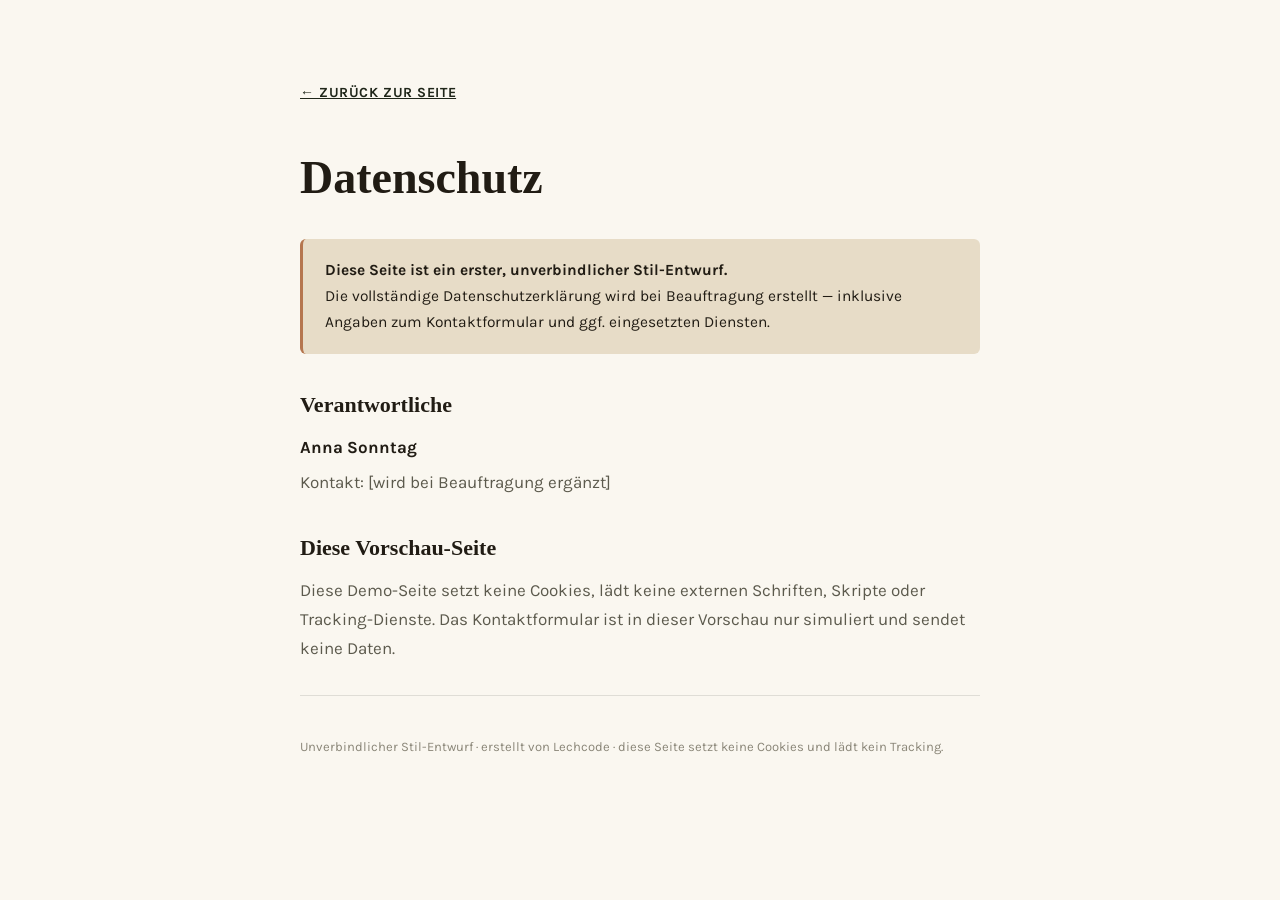
==== datenschutz.html @ 52b2d62b "Erster Stil-Entwurf Anna Sonntag" ====
<!doctype html>
<html lang="de">
<head>
<meta charset="utf-8">
<meta name="viewport" content="width=device-width, initial-scale=1">
<meta name="robots" content="noindex, nofollow">
<title>Datenschutz · Anna Sonntag</title>
<link rel="icon" href="data:image/svg+xml,%3Csvg xmlns='http://www.w3.org/2000/svg' viewBox='0 0 100 100'%3E%3Ccircle cx='50' cy='50' r='46' fill='%232b3326'/%3E%3Ccircle cx='40' cy='50' r='22' fill='%23e7dcc7'/%3E%3Ccircle cx='50' cy='50' r='22' fill='%232b3326'/%3E%3C/svg%3E">
<link rel="stylesheet" href="assets/fonts.css">
<link rel="stylesheet" href="assets/legal.css">
</head>
<body>
<main class="wrap">
<a class="back" href="index.html">← zurück zur Seite</a>
<h1>Datenschutz</h1>

<div class="note">
<b>Diese Seite ist ein erster, unverbindlicher Stil-Entwurf.</b><br>
Die vollständige Datenschutzerklärung wird bei Beauftragung erstellt — inklusive Angaben zum Kontaktformular und ggf. eingesetzten Diensten.
</div>

<h2>Verantwortliche</h2>
<p class="kv"><b>Anna Sonntag</b></p>
<p class="kv">Kontakt: [wird bei Beauftragung ergänzt]</p>

<h2>Diese Vorschau-Seite</h2>
<p>Diese Demo-Seite setzt keine Cookies, lädt keine externen Schriften, Skripte oder Tracking-Dienste. Das Kontaktformular ist in dieser Vorschau nur simuliert und sendet keine Daten.</p>

<hr>
<footer>Unverbindlicher Stil-Entwurf · erstellt von Lechcode · diese Seite setzt keine Cookies und lädt kein Tracking.</footer>
</main>
</body>
</html>
---- assets/fonts.css ----
/* Lechcode — lokale Schriften für Anna Sonntag. Keine externen Requests (DSGVO). */
@font-face{font-family:'Fraunces';font-style:normal;font-weight:600;font-display:swap;src:url('fonts/fraunces-600.woff2') format('woff2')}
@font-face{font-family:'Fraunces';font-style:italic;font-weight:400;font-display:swap;src:url('fonts/fraunces-italic.woff2') format('woff2')}
@font-face{font-family:'Karla';font-style:normal;font-weight:400;font-display:swap;src:url('fonts/karla-regular.woff2') format('woff2')}
@font-face{font-family:'Karla';font-style:normal;font-weight:700;font-display:swap;src:url('fonts/karla-700.woff2') format('woff2')}
/* Fallback-Metriken gegen CLS (übernommen von stephanie-diehl, gleiche Fontpaarung) */
@font-face{font-family:'Fraunces Fallback';src:local('Georgia');size-adjust:108.6%;ascent-override:92%;descent-override:24%}
@font-face{font-family:'Karla Fallback';src:local('Arial');size-adjust:100%}
---- assets/legal.css ----
*{margin:0;padding:0;box-sizing:border-box}
:root{--linen:#faf7f0;--ink:#211c14;--ink-soft:#5c5a4d;--moss:#2b3326;--moss-deep:#1f2619;--clay:#b5764f;--line:rgba(43,51,38,.13);--serif:'Fraunces','Fraunces Fallback',Georgia,serif;--sans:'Karla','Karla Fallback',Arial,sans-serif}
body{background:var(--linen);color:var(--ink);font-family:var(--sans);line-height:1.7;font-size:17px}
.wrap{max-width:760px;margin:0 auto;padding:clamp(28px,6vw,80px) clamp(20px,5vw,40px)}
a{color:var(--moss-deep)}
.back{font-size:14px;font-weight:700;letter-spacing:.04em;text-transform:uppercase;display:inline-block;margin-bottom:34px}
h1{font-family:var(--serif);font-weight:600;font-size:clamp(30px,5vw,46px);margin-bottom:8px}
h2{font-family:var(--serif);font-weight:600;font-size:22px;margin:32px 0 10px}
p{margin-bottom:14px;color:var(--ink-soft)}
.note{background:#e7dcc7;border-left:3px solid var(--clay);border-radius:6px;padding:18px 22px;margin:22px 0;color:var(--ink);font-size:15.5px}
.kv{margin-bottom:6px}.kv b{color:var(--ink)}
hr{border:none;border-top:1px solid var(--line);margin:32px 0}
footer{font-size:13px;color:#8a8678;margin-top:40px}
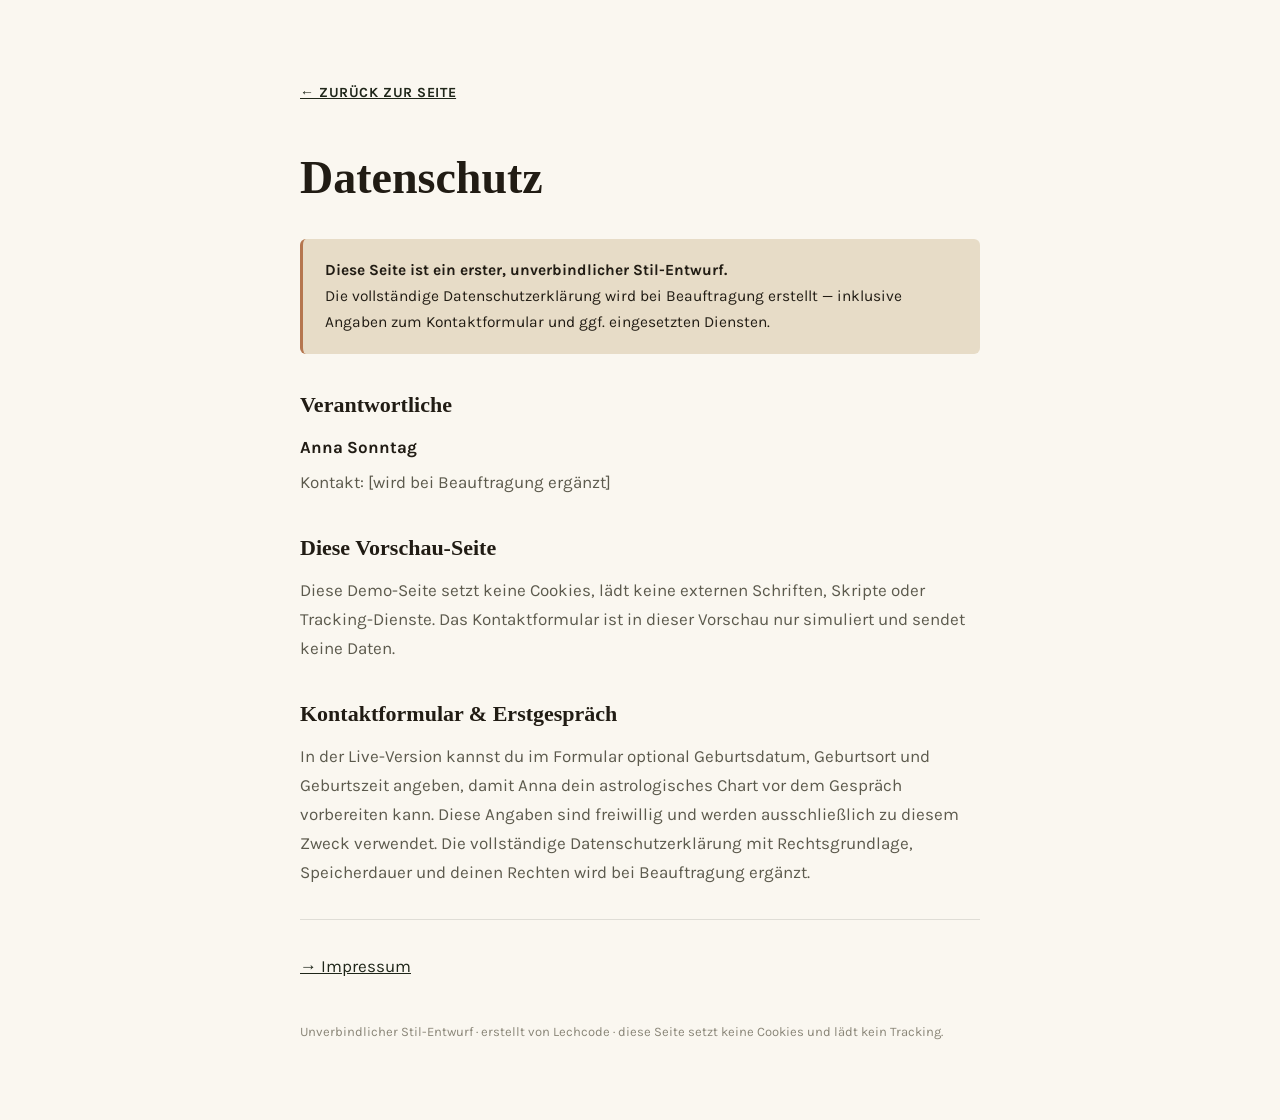
==== commit 9aa09adf: "R2 (Website-Loop): Annas O-Ton-Texte, echtes Sonne-Mond-Logo, Angebot „Transformationsraum", Erstges" ====
--- a/datenschutz.html
+++ b/datenschutz.html
@@ -5,7 +5,7 @@
 <meta name="viewport" content="width=device-width, initial-scale=1">
 <meta name="robots" content="noindex, nofollow">
 <title>Datenschutz · Anna Sonntag</title>
-<link rel="icon" href="data:image/svg+xml,%3Csvg xmlns='http://www.w3.org/2000/svg' viewBox='0 0 100 100'%3E%3Ccircle cx='50' cy='50' r='46' fill='%232b3326'/%3E%3Ccircle cx='40' cy='50' r='22' fill='%23e7dcc7'/%3E%3Ccircle cx='50' cy='50' r='22' fill='%232b3326'/%3E%3C/svg%3E">
+<link rel="icon" href="data:image/svg+xml,%3Csvg%20xmlns%3D%27http%3A%2F%2Fwww.w3.org%2F2000%2Fsvg%27%20viewBox%3D%270%200%2064%2064%27%3E%3Ccircle%20cx%3D%2732%27%20cy%3D%2732%27%20r%3D%2731%27%20fill%3D%27%2317110a%27%2F%3E%3Cline%20x1%3D%2732.0%27%20y1%3D%2717.0%27%20x2%3D%2732.0%27%20y2%3D%277.0%27%20stroke%3D%27%23c9ac74%27%20stroke-width%3D%271.8%27%20stroke-linecap%3D%27round%27%2F%3E%3Cline%20x1%3D%2739.5%27%20y1%3D%2719.0%27%20x2%3D%2744.5%27%20y2%3D%2710.3%27%20stroke%3D%27%23c9ac74%27%20stroke-width%3D%271.8%27%20stroke-linecap%3D%27round%27%2F%3E%3Cline%20x1%3D%2745.0%27%20y1%3D%2724.5%27%20x2%3D%2753.7%27%20y2%3D%2719.5%27%20stroke%3D%27%23c9ac74%27%20stroke-width%3D%271.8%27%20stroke-linecap%3D%27round%27%2F%3E%3Cline%20x1%3D%2747.0%27%20y1%3D%2732.0%27%20x2%3D%2757.0%27%20y2%3D%2732.0%27%20stroke%3D%27%23c9ac74%27%20stroke-width%3D%271.8%27%20stroke-linecap%3D%27round%27%2F%3E%3Cline%20x1%3D%2745.0%27%20y1%3D%2739.5%27%20x2%3D%2753.7%27%20y2%3D%2744.5%27%20stroke%3D%27%23c9ac74%27%20stroke-width%3D%271.8%27%20stroke-linecap%3D%27round%27%2F%3E%3Cline%20x1%3D%2739.5%27%20y1%3D%2745.0%27%20x2%3D%2744.5%27%20y2%3D%2753.7%27%20stroke%3D%27%23c9ac74%27%20stroke-width%3D%271.8%27%20stroke-linecap%3D%27round%27%2F%3E%3Cline%20x1%3D%2732.0%27%20y1%3D%2747.0%27%20x2%3D%2732.0%27%20y2%3D%2757.0%27%20stroke%3D%27%23c9ac74%27%20stroke-width%3D%271.8%27%20stroke-linecap%3D%27round%27%2F%3E%3Cline%20x1%3D%2724.5%27%20y1%3D%2745.0%27%20x2%3D%2719.5%27%20y2%3D%2753.7%27%20stroke%3D%27%23c9ac74%27%20stroke-width%3D%271.8%27%20stroke-linecap%3D%27round%27%2F%3E%3Cline%20x1%3D%2719.0%27%20y1%3D%2739.5%27%20x2%3D%2710.3%27%20y2%3D%2744.5%27%20stroke%3D%27%23c9ac74%27%20stroke-width%3D%271.8%27%20stroke-linecap%3D%27round%27%2F%3E%3Cline%20x1%3D%2717.0%27%20y1%3D%2732.0%27%20x2%3D%277.0%27%20y2%3D%2732.0%27%20stroke%3D%27%23c9ac74%27%20stroke-width%3D%271.8%27%20stroke-linecap%3D%27round%27%2F%3E%3Cline%20x1%3D%2719.0%27%20y1%3D%2724.5%27%20x2%3D%2710.3%27%20y2%3D%2719.5%27%20stroke%3D%27%23c9ac74%27%20stroke-width%3D%271.8%27%20stroke-linecap%3D%27round%27%2F%3E%3Cline%20x1%3D%2724.5%27%20y1%3D%2719.0%27%20x2%3D%2719.5%27%20y2%3D%2710.3%27%20stroke%3D%27%23c9ac74%27%20stroke-width%3D%271.8%27%20stroke-linecap%3D%27round%27%2F%3E%3Cg%20transform%3D%27rotate%28-18%2032%2032%29%27%3E%3Ccircle%20cx%3D%2732%27%20cy%3D%2732%27%20r%3D%2712%27%20fill%3D%27%23c9ac74%27%2F%3E%3Ccircle%20cx%3D%2736.5%27%20cy%3D%2730.5%27%20r%3D%2710.2%27%20fill%3D%27%2317110a%27%2F%3E%3C%2Fg%3E%3Cpolygon%20points%3D%2746.0%2C19.4%2045.4%2C17.6%2043.6%2C17.0%2045.4%2C16.4%2046.0%2C14.6%2046.6%2C16.4%2048.4%2C17.0%2046.6%2C17.6%27%20fill%3D%27%23c9ac74%27%2F%3E%3C%2Fsvg%3E">
 <link rel="stylesheet" href="assets/fonts.css">
 <link rel="stylesheet" href="assets/legal.css">
 </head>
@@ -26,7 +26,11 @@
 <h2>Diese Vorschau-Seite</h2>
 <p>Diese Demo-Seite setzt keine Cookies, lädt keine externen Schriften, Skripte oder Tracking-Dienste. Das Kontaktformular ist in dieser Vorschau nur simuliert und sendet keine Daten.</p>
 
+<h2>Kontaktformular &amp; Erstgespräch</h2>
+<p>In der Live-Version kannst du im Formular optional Geburtsdatum, Geburtsort und Geburtszeit angeben, damit Anna dein astrologisches Chart vor dem Gespräch vorbereiten kann. Diese Angaben sind freiwillig und werden ausschließlich zu diesem Zweck verwendet. Die vollständige Datenschutzerklärung mit Rechtsgrundlage, Speicherdauer und deinen Rechten wird bei Beauftragung ergänzt.</p>
+
 <hr>
+<p class="kv"><a href="impressum.html">→ Impressum</a></p>
 <footer>Unverbindlicher Stil-Entwurf · erstellt von Lechcode · diese Seite setzt keine Cookies und lädt kein Tracking.</footer>
 </main>
 </body>
